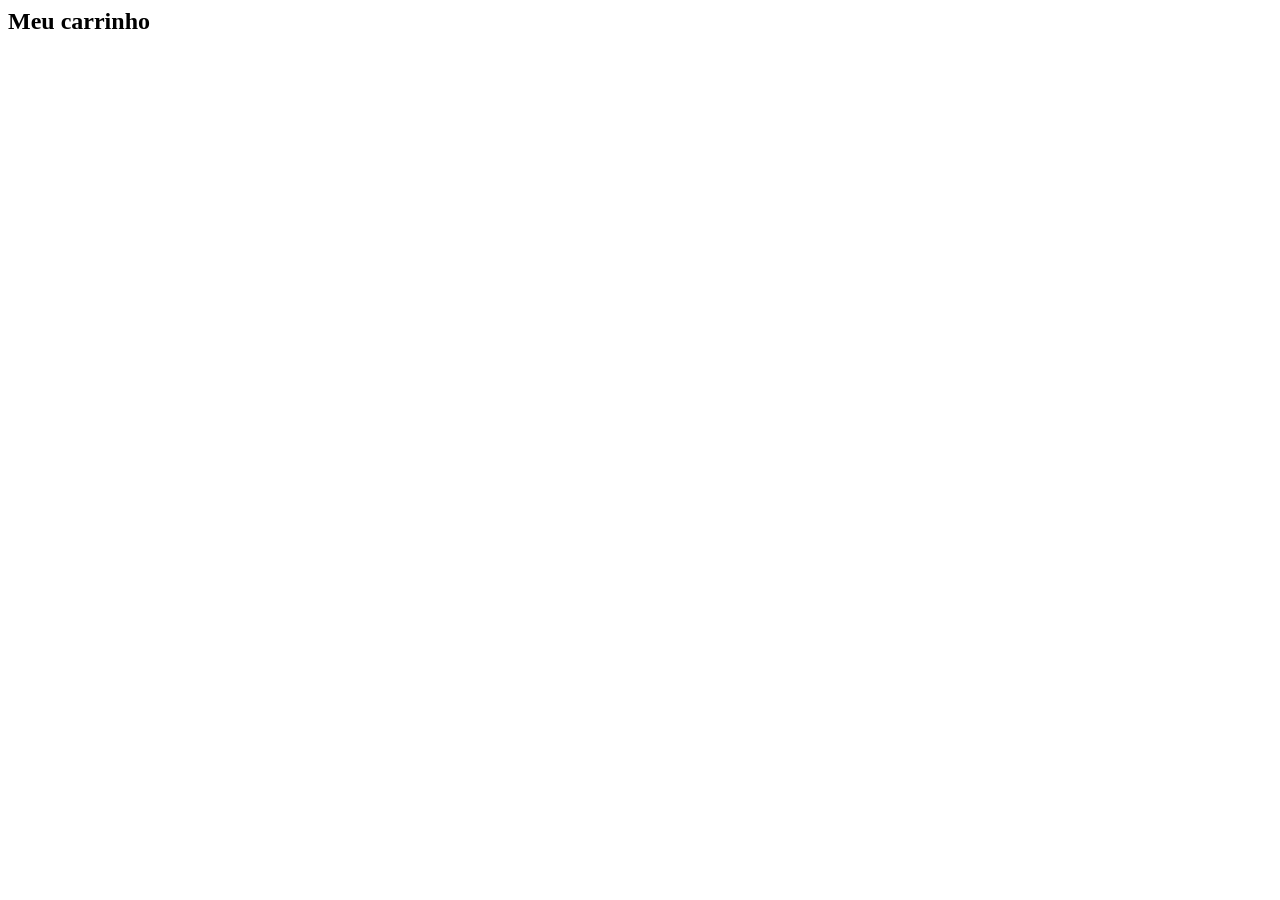
==== carrinho.html @ 20a490d4 "Add files via upload" ====
<!DOCTYPE html>
<html lang="pt-BR">
<head>
<meta charset="UTF-8">
<meta name="viewport" content="width=device-width, initial-scale=1">
<title>Carrinho - Sonora</title>
<link rel="stylesheet" href="css/style.css">
</head>
<body data-pagina="carrinho">
<main class="wrap pagina">
<h2 class="t" style="margin-top:0">Meu carrinho</h2><div id="carrinho"></div>
</main>
<script src="js/dados.js"></script>
<script src="js/carrinho.js"></script>
<script src="js/layout.js"></script>
<script src="js/app.js"></script>
</body>
</html>
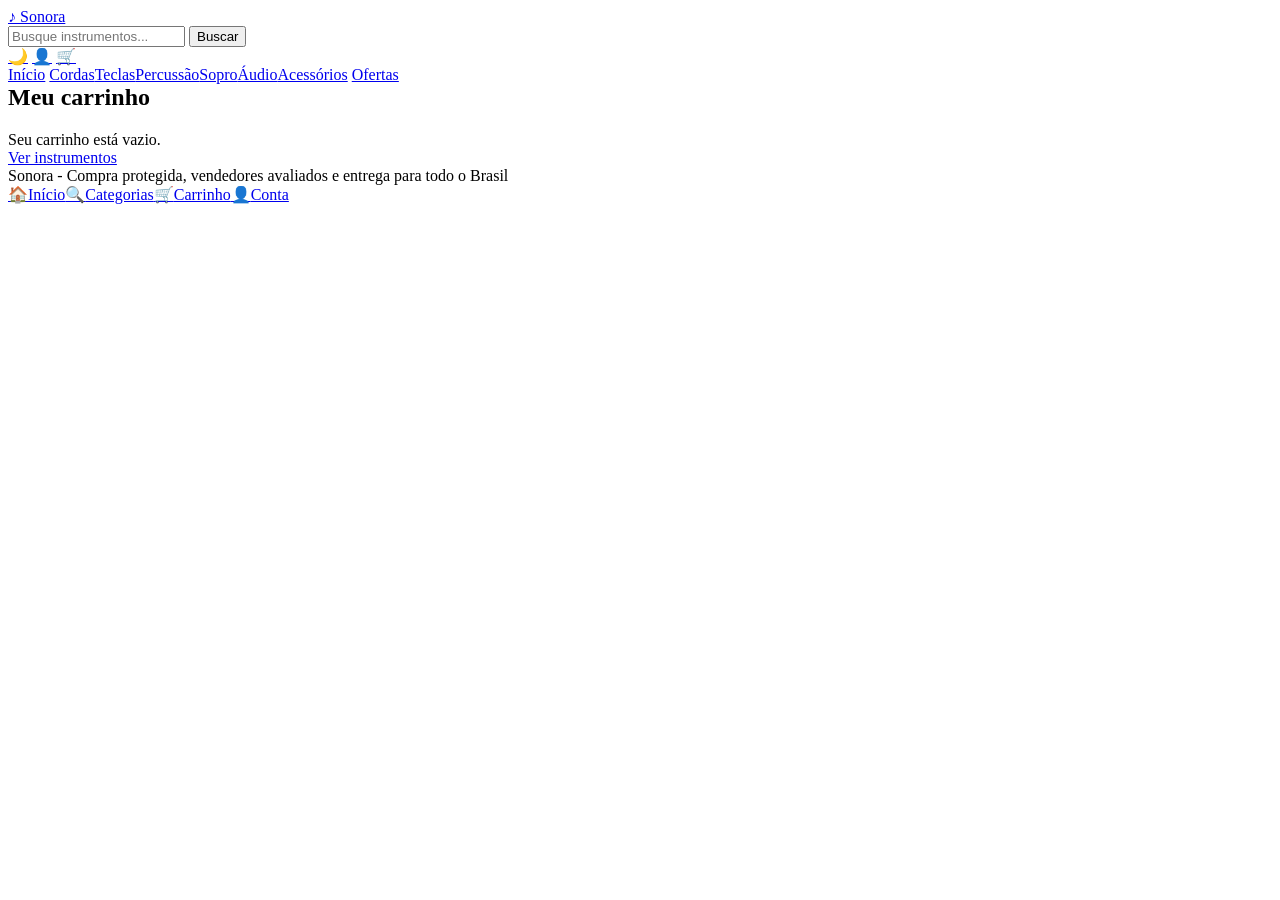
==== commit fe097f11: "Simplify script imports in carrinho.html Replaced multiple script imports with a single script impor" ====
--- a/carrinho.html
+++ b/carrinho.html
@@ -10,9 +10,6 @@
 <main class="wrap pagina">
 <h2 class="t" style="margin-top:0">Meu carrinho</h2><div id="carrinho"></div>
 </main>
-<script src="js/dados.js"></script>
-<script src="js/carrinho.js"></script>
-<script src="js/layout.js"></script>
-<script src="js/app.js"></script>
+<script src="script.js"></script>
 </body>
 </html>
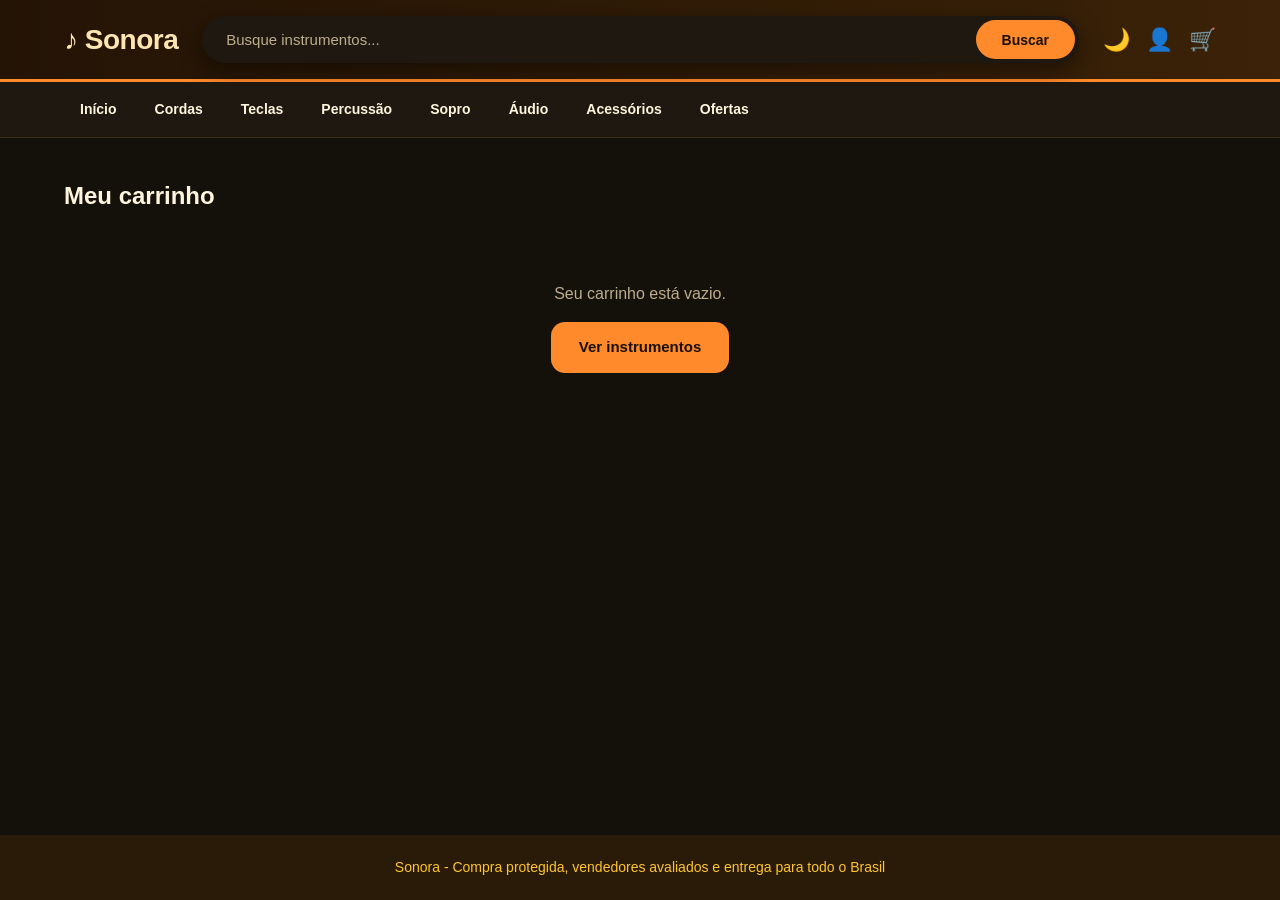
==== commit 7aaed6bf: "Fix stylesheet link in carrinho.html" ====
--- a/carrinho.html
+++ b/carrinho.html
@@ -4,7 +4,7 @@
 <meta charset="UTF-8">
 <meta name="viewport" content="width=device-width, initial-scale=1">
 <title>Carrinho - Sonora</title>
-<link rel="stylesheet" href="css/style.css">
+<link rel="stylesheet" href="style.css">
 </head>
 <body data-pagina="carrinho">
 <main class="wrap pagina">
--- a/style.css
+++ b/style.css
@@ -0,0 +1,208 @@
+:root{--bg:#14100A;--sf:#1E1810;--sf2:#2A2114;--bd:#3A2E1B;--tx:#FFF4DC;--mt:#BFAE8C;--pr:#FF8A2B;--pr2:#FF9F4D;--onpr:#1A0F00;--ac:#FFC629;--onac:#1A0F00;--pc:#FFB454;--ok:#4ADE80;--okbg:#12301E;--hd1:#241405;--hd2:#3B2208;--onhd:#FFE6B0;--h1:#2A1A08;--h2:#4A2A0A;--htx:#FFF4DC;--sh:0 8px 24px rgba(0,0,0,.45);--er:#F87171}
+html[data-tema=claro]{--bg:#FFFBF2;--sf:#FFFFFF;--sf2:#FFF3D6;--bd:#F3E3B8;--tx:#2A1B05;--mt:#7A6A4F;--pr:#E5560A;--pr2:#C94A07;--onpr:#FFFFFF;--ac:#FFC629;--onac:#2A1B05;--pc:#C2500A;--ok:#15803D;--okbg:#DCFCE7;--hd1:#F26B0F;--hd2:#FFC629;--onhd:#2A1B05;--h1:#2A1B05;--h2:#5A3208;--htx:#FFFFFF;--sh:0 6px 20px rgba(122,74,0,.10);--er:#B91C1C}
+main.pagina{padding-top:40px;padding-bottom:56px}
+html{scroll-behavior:smooth}
+*{box-sizing:border-box;margin:0;padding:0}
+body{font-family:Poppins,"Segoe UI",Arial,sans-serif;background:var(--bg);color:var(--tx);line-height:1.5;min-height:100vh;display:flex;flex-direction:column}
+.wrap{max-width:1312px;margin:0 auto;padding:0 64px;width:100%}
+a{color:inherit}
+.topo{background:linear-gradient(90deg,var(--hd1),var(--hd2));border-bottom:3px solid var(--pr)}
+.topo .wrap{display:flex;align-items:center;gap:24px;padding-top:16px;padding-bottom:16px}
+.logo{font-size:28px;font-weight:800;letter-spacing:-.5px;color:var(--onhd);text-decoration:none}
+.busca{flex:1;min-width:0;display:flex;background:var(--sf);border-radius:999px;padding:4px;box-shadow:var(--sh)}
+.busca input{flex:1;min-width:0;border:0;background:transparent;padding:11px 20px;font-size:15px;color:var(--tx);outline:0}
+.busca input::placeholder{color:var(--mt)}
+.busca button{border:0;cursor:pointer;display:grid;place-items:center;background:var(--pr);color:var(--onpr);padding:0 26px;border-radius:999px;font-weight:700;font-size:14px;text-decoration:none}
+.icos{display:flex;gap:16px;align-items:center;font-size:22px;color:var(--onhd)}
+.icos a,.icos label{text-decoration:none;cursor:pointer;line-height:1}
+.menu{background:var(--sf);border-bottom:1px solid var(--bd)}
+.menu .wrap{display:flex;gap:6px;padding-top:10px;padding-bottom:10px;overflow-x:auto;scrollbar-width:none}
+.menu .wrap::-webkit-scrollbar{display:none}
+.menu a{white-space:nowrap;text-decoration:none;font-weight:600;font-size:14px;padding:7px 16px;border-radius:999px;transition:background .2s}
+.menu a:hover{background:var(--sf2)}
+.menu .dir{margin-left:auto}
+main{flex:1}
+.hero{display:grid;grid-template-columns:1fr 300px;gap:32px;align-items:center;background:linear-gradient(120deg,var(--h1),var(--h2));color:var(--htx);border-radius:28px;padding:48px 56px;box-shadow:var(--sh)}
+.selo{display:inline-block;background:var(--ac);color:var(--onac);font-size:12px;font-weight:700;padding:5px 12px;border-radius:999px;margin-bottom:14px}
+.hero h1{font-size:44px;line-height:1.15;margin-bottom:12px}
+.hero p{font-size:17px;opacity:.9;margin-bottom:24px;max-width:520px}
+.btn{display:inline-block;background:var(--pr);color:var(--onpr);border-radius:14px;padding:14px 28px;font-size:15px;font-weight:700;text-decoration:none;text-align:center;transition:background .2s}
+.btn:hover{background:var(--pr2)}
+.btn-sec{background:var(--ac);color:var(--onac)}
+.conf{display:grid;grid-template-columns:repeat(3,1fr);gap:20px;margin-top:24px}
+.conf div{background:var(--sf);border:1px solid var(--bd);border-radius:16px;padding:14px 18px;font-weight:600;font-size:14px}
+.conf small{display:block;color:var(--mt);font-weight:400;font-size:12px}
+.t{display:flex;justify-content:space-between;align-items:baseline;font-size:24px;margin:40px 0 20px}
+.t a{font-size:14px;color:var(--pc);font-weight:600;text-decoration:none}
+.grade{display:grid;grid-template-columns:repeat(4,1fr);gap:24px}
+.g3{grid-template-columns:repeat(3,1fr)}
+.cat{background:var(--sf);border:1px solid var(--bd);border-radius:22px;padding:26px 16px;text-align:center;font-weight:700;font-size:17px;text-decoration:none;box-shadow:var(--sh)}
+.cat span{display:grid;place-items:center;width:76px;height:76px;margin:0 auto 12px;border-radius:50%;background:var(--ac);font-size:38px}
+.cat small{display:block;color:var(--mt);font-weight:500;font-size:12px}
+.card{position:relative;display:block;background:var(--sf);border:1px solid var(--bd);border-radius:22px;padding:16px;text-decoration:none;box-shadow:var(--sh);transition:transform .2s}
+.card:hover{transform:translateY(-4px)}
+.foto{background:var(--sf2);border-radius:16px;height:180px;margin-bottom:14px}
+.tag{position:absolute;top:26px;left:26px;z-index:1;background:var(--pr);color:var(--onpr);font-size:12px;font-weight:700;padding:3px 10px;border-radius:999px}
+.card h3{font-size:15px;font-weight:600;margin-bottom:6px}
+.estrelas{color:var(--pr);font-size:13px;margin-bottom:6px}
+.estrelas small{color:var(--mt)}
+.antes{color:var(--mt);font-size:13px;text-decoration:line-through}
+.preco{font-size:22px;font-weight:800;color:var(--pc)}
+.frete{display:inline-block;margin-top:6px;background:var(--okbg);color:var(--ok);font-size:11px;font-weight:700;padding:3px 10px;border-radius:999px}
+.fk{display:none}
+.fbtn{display:none;background:var(--sf);border:1px solid var(--bd);border-radius:12px;padding:10px 16px;font-weight:600;font-size:14px;cursor:pointer;margin-bottom:16px;width:fit-content}
+.layout{display:grid;grid-template-columns:280px 1fr;gap:32px;align-items:start}
+.filtros{background:var(--sf);border:1px solid var(--bd);border-radius:22px;padding:24px;box-shadow:var(--sh)}
+.filtros h2{font-size:20px;margin-bottom:6px}
+.filtros h3{font-size:12px;text-transform:uppercase;letter-spacing:.08em;color:var(--mt);margin:18px 0 8px}
+.filtros label{display:flex;gap:10px;align-items:center;margin-bottom:8px;font-size:14px}
+.filtros input{accent-color:var(--pr);width:16px;height:16px}
+.ordem{display:flex;justify-content:space-between;align-items:center;gap:12px;margin-bottom:14px;font-size:15px}
+.sel{background:var(--sf);border:1px solid var(--bd);border-radius:12px;padding:8px 14px;font-size:13px;white-space:nowrap}
+.chips{display:flex;flex-wrap:wrap;gap:8px;margin-bottom:20px}
+.chip{background:var(--sf2);border:1px solid var(--bd);border-radius:999px;padding:5px 14px;font-size:12px;font-weight:600}
+.caminho{color:var(--mt);font-size:14px;margin-bottom:20px}
+.caminho a{color:var(--pc);text-decoration:none}
+.produto{display:grid;grid-template-columns:1fr 1fr 360px;gap:32px;align-items:start}
+.gal .foto{height:420px;border:1px solid var(--bd)}
+.mini{display:flex;gap:12px}
+.mini div{width:76px;height:76px;border:2px solid var(--bd);border-radius:14px;background:var(--sf2)}
+.mini .on{border-color:var(--pr)}
+.info h1{font-size:30px;line-height:1.25;margin:10px 0 10px}
+.info ul{margin:16px 0;padding-left:20px;line-height:1.9;color:var(--mt)}
+.vend{display:flex;gap:12px;align-items:center;background:var(--sf);border:1px solid var(--bd);border-radius:16px;padding:14px 16px}
+.vend span{display:grid;place-items:center;width:44px;height:44px;border-radius:50%;background:var(--ac);color:var(--onac);font-weight:800}
+.vend small{display:block;color:var(--mt)}
+.compra{background:var(--sf);border:2px solid var(--pr);border-radius:22px;padding:26px;box-shadow:var(--sh)}
+.compra .preco{font-size:36px}
+.compra p{color:var(--mt);font-size:14px;margin-top:8px}
+.compra .btn{display:block;margin-top:14px}
+.aval{background:var(--sf);border:1px solid var(--bd);border-radius:22px;padding:26px;margin-top:32px}
+.aval h2{font-size:20px;margin-bottom:8px}
+.aval div{border-top:1px solid var(--bd);padding:14px 0 0;margin-top:14px}
+.aval p{color:var(--mt)}
+.duas{display:grid;grid-template-columns:1fr 380px;gap:32px;align-items:start}
+.linha{display:flex;gap:20px;align-items:center;background:var(--sf);border:1px solid var(--bd);border-radius:22px;padding:16px;margin-bottom:16px;box-shadow:var(--sh)}
+.linha .foto{width:110px;height:110px;margin:0;flex:none}
+.linha .emo{display:grid;place-items:center;font-size:44px}
+.dados{flex:1;font-size:14px;color:var(--mt)}
+.dados b{display:block;color:var(--tx);font-size:16px}
+.qtd{background:var(--sf2);border:1px solid var(--bd);border-radius:12px;padding:8px 16px;font-weight:700}
+.resumo{background:var(--sf);border:2px solid var(--pr);border-radius:22px;padding:26px;box-shadow:var(--sh)}
+.resumo h3{margin-bottom:14px}
+.resumo p{display:flex;justify-content:space-between;gap:12px;margin-bottom:10px;color:var(--mt);font-size:14px}
+.resumo .total{font-size:20px;font-weight:800;color:var(--tx);border-top:1px solid var(--bd);padding-top:14px}
+.resumo .btn{display:block;margin-top:18px}
+.resumo small{display:block;margin-top:14px;color:var(--mt);text-align:center}
+.link{display:inline-block;color:var(--pc);font-weight:600;text-decoration:none;margin-top:6px}
+.passos{display:flex;gap:12px;margin-bottom:28px}
+.passos div{flex:1;background:var(--sf2);border-radius:999px;padding:9px 12px;font-size:13px;font-weight:600;color:var(--mt);text-align:center}
+.passos .feito{background:var(--ac);color:var(--onac)}
+.form{background:var(--sf);border:1px solid var(--bd);border-radius:22px;padding:26px;margin-bottom:22px;box-shadow:var(--sh)}
+.form h3{margin-bottom:14px}
+.campos{display:grid;grid-template-columns:1fr 1fr;gap:14px}
+.campos.um{grid-template-columns:1fr}
+.form input:not([type=checkbox]):not([type=radio]),.form select{width:100%;padding:13px 16px;border:2px solid var(--bd);border-radius:12px;font-size:15px;background:var(--bg);color:var(--tx)}
+.form input::placeholder{color:var(--mt)}
+.form .btn{display:block;margin-top:16px}
+.form label{display:flex;gap:10px;align-items:center;margin:8px 0;font-size:14px}
+.form input[type=checkbox]{accent-color:var(--pr);width:16px;height:16px}
+.pagto{display:flex;gap:12px;margin-bottom:14px}
+.pagto div{flex:1;padding:14px 8px;border:2px solid var(--bd);border-radius:14px;text-align:center;font-weight:600;color:var(--mt);font-size:14px}
+.pagto .ativo{border-color:var(--pr);background:var(--sf2);color:var(--tx)}
+.centro{max-width:520px;margin:0 auto;text-align:center}
+.centro p{color:var(--mt)}
+.centro h2{font-size:26px;margin-bottom:16px}
+.centro .form{text-align:left}
+.centro .resumo{text-align:left;margin:24px 0}
+.centro .btn{display:block;margin-top:12px}
+.icone{display:grid;place-items:center;width:88px;height:88px;border-radius:50%;background:var(--ac);color:var(--onac);font-size:44px;font-weight:800;margin:0 auto 18px}
+.rodape{background:var(--h1);color:var(--ac);text-align:center;padding:22px 16px;font-size:14px}
+.tabs{display:none}
+@media(max-width:1100px){.wrap{padding:0 32px}.produto{grid-template-columns:1fr 1fr}.compra{grid-column:1/-1}.grade{grid-template-columns:repeat(3,1fr)}.g3{grid-template-columns:repeat(2,1fr)}.hero h1{font-size:36px}}
+@media(max-width:900px){.layout,.duas{grid-template-columns:1fr}.filtros{display:none}.fk:checked~.filtros{display:block;margin-bottom:16px}.fbtn{display:block}}
+@media(max-width:700px){
+.wrap{padding:0 16px}
+body{padding-bottom:68px}
+.topo .wrap{flex-wrap:wrap;gap:12px;padding-top:12px;padding-bottom:12px}
+.logo{font-size:24px;order:1;flex:1}
+.icos{order:2}
+.busca{order:3;flex:1 1 100%}
+.busca input{padding:10px 16px;font-size:14px}
+.busca button{border:0;cursor:pointer;padding:0 18px}
+.menu .dir{margin-left:0}
+main.pagina{padding-top:20px;padding-bottom:32px}
+.hero{grid-template-columns:1fr;padding:22px;border-radius:22px;gap:18px}
+.hero .foto{order:-1;height:150px;margin:0}
+.hero h1{font-size:26px}
+.hero p{font-size:15px;margin-bottom:16px}
+.conf{grid-template-columns:1fr;gap:10px}
+.t{font-size:19px;margin:28px 0 14px}
+.grade,.g3{grid-template-columns:repeat(2,1fr);gap:12px}
+.cat{padding:18px 8px;font-size:15px}
+.cat span{width:58px;height:58px;font-size:28px}
+.card{padding:10px;border-radius:18px}
+.tag{top:16px;left:16px}
+.foto{height:120px;margin-bottom:10px}
+.card h3{font-size:13px}
+.preco{font-size:18px}
+.ordem{flex-direction:column;align-items:flex-start;font-size:14px}
+.produto{grid-template-columns:1fr;gap:20px}
+.gal .foto{height:260px}
+.mini div{width:60px;height:60px}
+.info h1{font-size:22px}
+.compra{padding:20px}
+.compra .preco{font-size:30px}
+.aval{padding:18px;margin-top:20px}
+.linha{flex-wrap:wrap;gap:12px;padding:12px}
+.linha .foto{width:80px;height:80px}
+.dados{flex:1 1 calc(100% - 110px)}
+.campos{grid-template-columns:1fr}
+.form,.resumo{padding:18px;border-radius:18px}
+.passos{gap:6px}
+.passos div{font-size:11px;padding:7px 4px}
+.pagto{gap:8px}
+.centro h2{font-size:22px}
+.tabs{display:flex;position:fixed;bottom:0;left:0;right:0;z-index:10;justify-content:space-around;padding:8px 8px 12px;background:var(--sf);border-top:1px solid var(--bd)}
+.tabs a{display:flex;flex-direction:column;align-items:center;font-size:11px;font-weight:600;color:var(--mt);text-decoration:none}
+.tabs span{font-size:20px}
+}
+.foto img{width:100%;height:100%;object-fit:contain;background:#fff;border-radius:inherit;display:block}
+.menu a.on{background:var(--ac);color:var(--onac)}
+.tabs a.on{color:var(--pc)}
+.cart{position:relative}
+.badge{position:absolute;top:-8px;right:-10px;background:var(--pr);color:var(--onpr);font-size:11px;font-weight:700;min-width:18px;height:18px;border-radius:999px;display:grid;place-items:center;padding:0 4px}
+.card>a{display:block;text-decoration:none;color:inherit}
+.card .add{display:block;width:100%;margin-top:10px;padding:10px;font-size:14px;border:0;cursor:pointer}
+.desc{font-size:12px;color:var(--mt);display:-webkit-box;-webkit-line-clamp:2;-webkit-box-orient:vertical;overflow:hidden;margin-bottom:6px}
+.descp{color:var(--mt)}
+.ctl{display:inline-flex;align-items:center;border:1px solid var(--bd);border-radius:12px;background:var(--sf2);overflow:hidden}
+.ctl button{border:0;background:transparent;color:var(--tx);width:36px;height:38px;font-size:18px;font-weight:700;cursor:pointer}
+.ctl span{min-width:34px;text-align:center;font-weight:700}
+.compra .ctl{margin-top:14px}
+.compra button.btn{width:100%;border:0;cursor:pointer}
+.rem{background:none;border:0;color:var(--er);cursor:pointer;font-size:13px;font-weight:600;margin-top:6px}
+.cupom{display:flex;gap:8px;margin:12px 0}
+.cupom input{flex:1;min-width:0;padding:10px 14px;border:2px solid var(--bd);border-radius:12px;background:var(--bg);color:var(--tx);font-size:14px}
+.cupom button{border:0;background:var(--ac);color:var(--onac);border-radius:12px;padding:0 16px;font-weight:700;cursor:pointer}
+.resumo button.btn,.form button.btn{width:100%;border:0;cursor:pointer;display:block;margin-top:18px}
+.resumo a.btn{display:block}
+.campo{display:flex;flex-direction:column}
+.erro{color:var(--er);font-size:12px;margin-top:4px}
+.opcoes{display:grid;grid-template-columns:repeat(3,1fr);gap:10px;margin-bottom:14px}
+.opcoes label{margin:0;display:block;cursor:pointer}
+.opcoes input{display:none}
+.opcoes span{display:block;padding:14px 6px;border:2px solid var(--bd);border-radius:14px;text-align:center;font-weight:600;font-size:14px;color:var(--mt)}
+.opcoes input:checked+span{border-color:var(--pr);background:var(--sf2);color:var(--tx)}
+.pix{text-align:center}
+.qr{width:168px;height:168px;margin:12px auto;display:grid;grid-template-columns:repeat(21,1fr);background:#fff;padding:6px;border-radius:10px}
+.qr i{background:#fff}
+.qr i.p{background:#000}
+.pix input{margin:8px 0}
+.item{display:flex;justify-content:space-between;gap:12px;margin-bottom:8px;font-size:14px;color:var(--mt)}
+.vazio{text-align:center;padding:48px 16px;color:var(--mt)}
+.vazio .btn{margin-top:16px}
+.toast{position:fixed;left:50%;bottom:90px;transform:translateX(-50%) translateY(20px);background:var(--ac);color:var(--onac);font-weight:700;padding:12px 22px;border-radius:999px;opacity:0;pointer-events:none;transition:.3s;z-index:20;box-shadow:var(--sh)}
+.toast.on{opacity:1;transform:translateX(-50%)}
+.filtros select,.ordem select{color:var(--tx)}
+[hidden]{display:none!important}
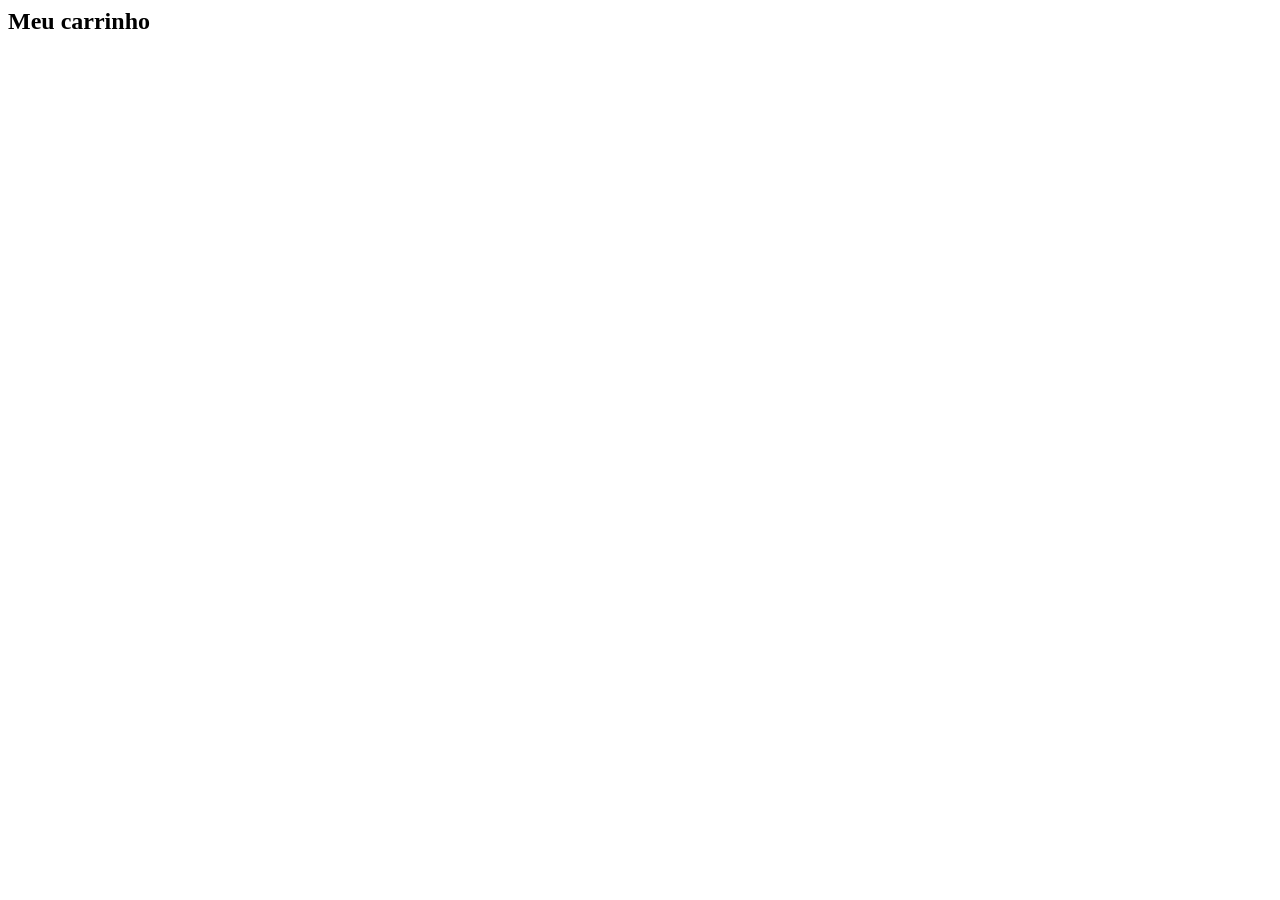
==== commit 266cebc6: "Add files via upload" ====
--- a/carrinho.html
+++ b/carrinho.html
@@ -4,12 +4,15 @@
 <meta charset="UTF-8">
 <meta name="viewport" content="width=device-width, initial-scale=1">
 <title>Carrinho - Sonora</title>
-<link rel="stylesheet" href="style.css">
+<link rel="stylesheet" href="css/style.css">
 </head>
 <body data-pagina="carrinho">
 <main class="wrap pagina">
 <h2 class="t" style="margin-top:0">Meu carrinho</h2><div id="carrinho"></div>
 </main>
-<script src="script.js"></script>
+<script src="js/dados.js"></script>
+<script src="js/carrinho.js"></script>
+<script src="js/layout.js"></script>
+<script src="js/app.js"></script>
 </body>
 </html>
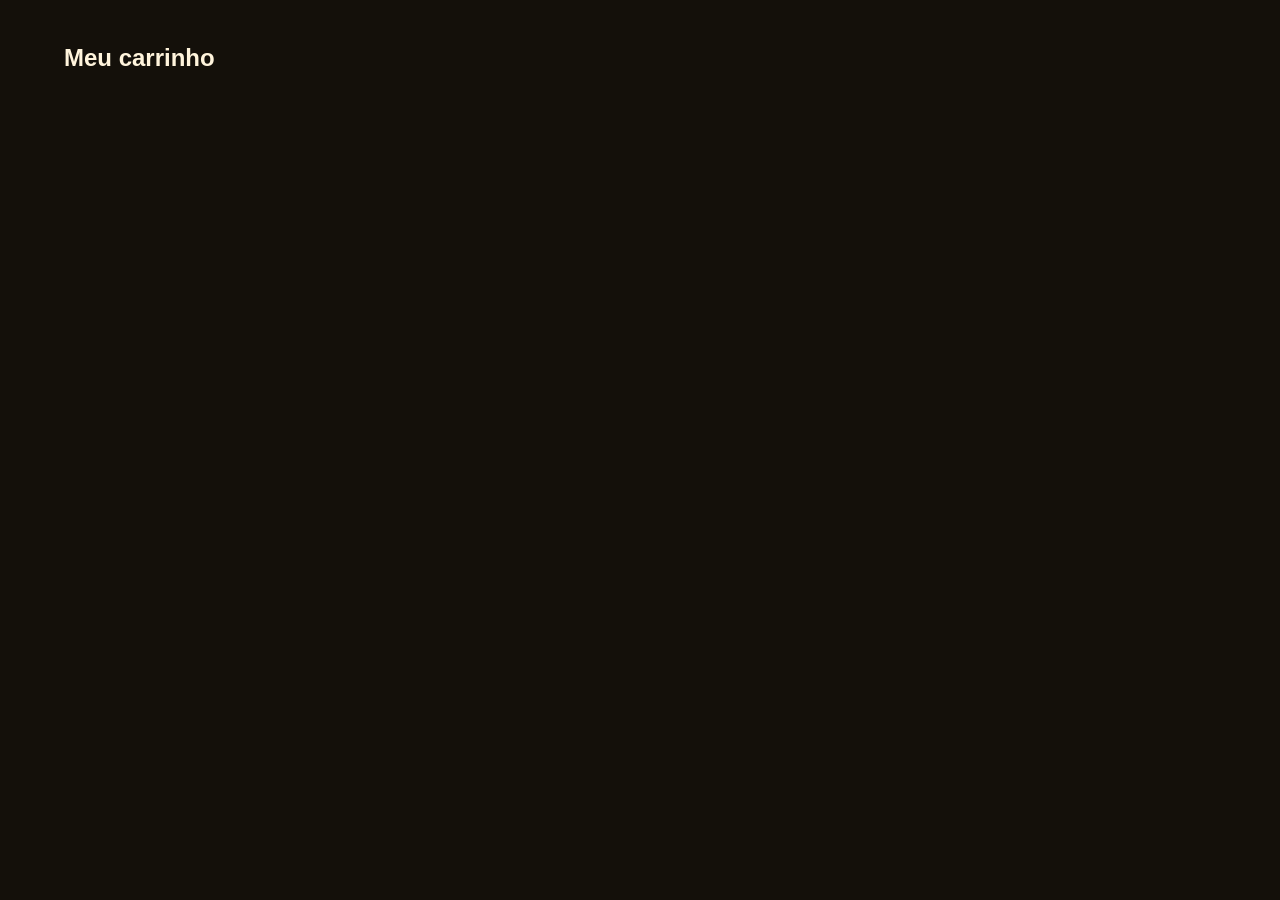
==== commit c9513704: "Update stylesheet link and script references in HTML" ====
--- a/carrinho.html
+++ b/carrinho.html
@@ -4,15 +4,12 @@
 <meta charset="UTF-8">
 <meta name="viewport" content="width=device-width, initial-scale=1">
 <title>Carrinho - Sonora</title>
-<link rel="stylesheet" href="css/style.css">
+<link rel="stylesheet" href="style.css">
 </head>
 <body data-pagina="carrinho">
 <main class="wrap pagina">
 <h2 class="t" style="margin-top:0">Meu carrinho</h2><div id="carrinho"></div>
 </main>
-<script src="js/dados.js"></script>
-<script src="js/carrinho.js"></script>
-<script src="js/layout.js"></script>
-<script src="js/app.js"></script>
+<script src="script.html"></script>
 </body>
 </html>
--- a/style.css
+++ b/style.css
@@ -0,0 +1,208 @@
+:root{--bg:#14100A;--sf:#1E1810;--sf2:#2A2114;--bd:#3A2E1B;--tx:#FFF4DC;--mt:#BFAE8C;--pr:#FF8A2B;--pr2:#FF9F4D;--onpr:#1A0F00;--ac:#FFC629;--onac:#1A0F00;--pc:#FFB454;--ok:#4ADE80;--okbg:#12301E;--hd1:#241405;--hd2:#3B2208;--onhd:#FFE6B0;--h1:#2A1A08;--h2:#4A2A0A;--htx:#FFF4DC;--sh:0 8px 24px rgba(0,0,0,.45);--er:#F87171}
+html[data-tema=claro]{--bg:#FFFBF2;--sf:#FFFFFF;--sf2:#FFF3D6;--bd:#F3E3B8;--tx:#2A1B05;--mt:#7A6A4F;--pr:#E5560A;--pr2:#C94A07;--onpr:#FFFFFF;--ac:#FFC629;--onac:#2A1B05;--pc:#C2500A;--ok:#15803D;--okbg:#DCFCE7;--hd1:#F26B0F;--hd2:#FFC629;--onhd:#2A1B05;--h1:#2A1B05;--h2:#5A3208;--htx:#FFFFFF;--sh:0 6px 20px rgba(122,74,0,.10);--er:#B91C1C}
+main.pagina{padding-top:40px;padding-bottom:56px}
+html{scroll-behavior:smooth}
+*{box-sizing:border-box;margin:0;padding:0}
+body{font-family:Poppins,"Segoe UI",Arial,sans-serif;background:var(--bg);color:var(--tx);line-height:1.5;min-height:100vh;display:flex;flex-direction:column}
+.wrap{max-width:1312px;margin:0 auto;padding:0 64px;width:100%}
+a{color:inherit}
+.topo{background:linear-gradient(90deg,var(--hd1),var(--hd2));border-bottom:3px solid var(--pr)}
+.topo .wrap{display:flex;align-items:center;gap:24px;padding-top:16px;padding-bottom:16px}
+.logo{font-size:28px;font-weight:800;letter-spacing:-.5px;color:var(--onhd);text-decoration:none}
+.busca{flex:1;min-width:0;display:flex;background:var(--sf);border-radius:999px;padding:4px;box-shadow:var(--sh)}
+.busca input{flex:1;min-width:0;border:0;background:transparent;padding:11px 20px;font-size:15px;color:var(--tx);outline:0}
+.busca input::placeholder{color:var(--mt)}
+.busca button{border:0;cursor:pointer;display:grid;place-items:center;background:var(--pr);color:var(--onpr);padding:0 26px;border-radius:999px;font-weight:700;font-size:14px;text-decoration:none}
+.icos{display:flex;gap:16px;align-items:center;font-size:22px;color:var(--onhd)}
+.icos a,.icos label{text-decoration:none;cursor:pointer;line-height:1}
+.menu{background:var(--sf);border-bottom:1px solid var(--bd)}
+.menu .wrap{display:flex;gap:6px;padding-top:10px;padding-bottom:10px;overflow-x:auto;scrollbar-width:none}
+.menu .wrap::-webkit-scrollbar{display:none}
+.menu a{white-space:nowrap;text-decoration:none;font-weight:600;font-size:14px;padding:7px 16px;border-radius:999px;transition:background .2s}
+.menu a:hover{background:var(--sf2)}
+.menu .dir{margin-left:auto}
+main{flex:1}
+.hero{display:grid;grid-template-columns:1fr 300px;gap:32px;align-items:center;background:linear-gradient(120deg,var(--h1),var(--h2));color:var(--htx);border-radius:28px;padding:48px 56px;box-shadow:var(--sh)}
+.selo{display:inline-block;background:var(--ac);color:var(--onac);font-size:12px;font-weight:700;padding:5px 12px;border-radius:999px;margin-bottom:14px}
+.hero h1{font-size:44px;line-height:1.15;margin-bottom:12px}
+.hero p{font-size:17px;opacity:.9;margin-bottom:24px;max-width:520px}
+.btn{display:inline-block;background:var(--pr);color:var(--onpr);border-radius:14px;padding:14px 28px;font-size:15px;font-weight:700;text-decoration:none;text-align:center;transition:background .2s}
+.btn:hover{background:var(--pr2)}
+.btn-sec{background:var(--ac);color:var(--onac)}
+.conf{display:grid;grid-template-columns:repeat(3,1fr);gap:20px;margin-top:24px}
+.conf div{background:var(--sf);border:1px solid var(--bd);border-radius:16px;padding:14px 18px;font-weight:600;font-size:14px}
+.conf small{display:block;color:var(--mt);font-weight:400;font-size:12px}
+.t{display:flex;justify-content:space-between;align-items:baseline;font-size:24px;margin:40px 0 20px}
+.t a{font-size:14px;color:var(--pc);font-weight:600;text-decoration:none}
+.grade{display:grid;grid-template-columns:repeat(4,1fr);gap:24px}
+.g3{grid-template-columns:repeat(3,1fr)}
+.cat{background:var(--sf);border:1px solid var(--bd);border-radius:22px;padding:26px 16px;text-align:center;font-weight:700;font-size:17px;text-decoration:none;box-shadow:var(--sh)}
+.cat span{display:grid;place-items:center;width:76px;height:76px;margin:0 auto 12px;border-radius:50%;background:var(--ac);font-size:38px}
+.cat small{display:block;color:var(--mt);font-weight:500;font-size:12px}
+.card{position:relative;display:block;background:var(--sf);border:1px solid var(--bd);border-radius:22px;padding:16px;text-decoration:none;box-shadow:var(--sh);transition:transform .2s}
+.card:hover{transform:translateY(-4px)}
+.foto{background:var(--sf2);border-radius:16px;height:180px;margin-bottom:14px}
+.tag{position:absolute;top:26px;left:26px;z-index:1;background:var(--pr);color:var(--onpr);font-size:12px;font-weight:700;padding:3px 10px;border-radius:999px}
+.card h3{font-size:15px;font-weight:600;margin-bottom:6px}
+.estrelas{color:var(--pr);font-size:13px;margin-bottom:6px}
+.estrelas small{color:var(--mt)}
+.antes{color:var(--mt);font-size:13px;text-decoration:line-through}
+.preco{font-size:22px;font-weight:800;color:var(--pc)}
+.frete{display:inline-block;margin-top:6px;background:var(--okbg);color:var(--ok);font-size:11px;font-weight:700;padding:3px 10px;border-radius:999px}
+.fk{display:none}
+.fbtn{display:none;background:var(--sf);border:1px solid var(--bd);border-radius:12px;padding:10px 16px;font-weight:600;font-size:14px;cursor:pointer;margin-bottom:16px;width:fit-content}
+.layout{display:grid;grid-template-columns:280px 1fr;gap:32px;align-items:start}
+.filtros{background:var(--sf);border:1px solid var(--bd);border-radius:22px;padding:24px;box-shadow:var(--sh)}
+.filtros h2{font-size:20px;margin-bottom:6px}
+.filtros h3{font-size:12px;text-transform:uppercase;letter-spacing:.08em;color:var(--mt);margin:18px 0 8px}
+.filtros label{display:flex;gap:10px;align-items:center;margin-bottom:8px;font-size:14px}
+.filtros input{accent-color:var(--pr);width:16px;height:16px}
+.ordem{display:flex;justify-content:space-between;align-items:center;gap:12px;margin-bottom:14px;font-size:15px}
+.sel{background:var(--sf);border:1px solid var(--bd);border-radius:12px;padding:8px 14px;font-size:13px;white-space:nowrap}
+.chips{display:flex;flex-wrap:wrap;gap:8px;margin-bottom:20px}
+.chip{background:var(--sf2);border:1px solid var(--bd);border-radius:999px;padding:5px 14px;font-size:12px;font-weight:600}
+.caminho{color:var(--mt);font-size:14px;margin-bottom:20px}
+.caminho a{color:var(--pc);text-decoration:none}
+.produto{display:grid;grid-template-columns:1fr 1fr 360px;gap:32px;align-items:start}
+.gal .foto{height:420px;border:1px solid var(--bd)}
+.mini{display:flex;gap:12px}
+.mini div{width:76px;height:76px;border:2px solid var(--bd);border-radius:14px;background:var(--sf2)}
+.mini .on{border-color:var(--pr)}
+.info h1{font-size:30px;line-height:1.25;margin:10px 0 10px}
+.info ul{margin:16px 0;padding-left:20px;line-height:1.9;color:var(--mt)}
+.vend{display:flex;gap:12px;align-items:center;background:var(--sf);border:1px solid var(--bd);border-radius:16px;padding:14px 16px}
+.vend span{display:grid;place-items:center;width:44px;height:44px;border-radius:50%;background:var(--ac);color:var(--onac);font-weight:800}
+.vend small{display:block;color:var(--mt)}
+.compra{background:var(--sf);border:2px solid var(--pr);border-radius:22px;padding:26px;box-shadow:var(--sh)}
+.compra .preco{font-size:36px}
+.compra p{color:var(--mt);font-size:14px;margin-top:8px}
+.compra .btn{display:block;margin-top:14px}
+.aval{background:var(--sf);border:1px solid var(--bd);border-radius:22px;padding:26px;margin-top:32px}
+.aval h2{font-size:20px;margin-bottom:8px}
+.aval div{border-top:1px solid var(--bd);padding:14px 0 0;margin-top:14px}
+.aval p{color:var(--mt)}
+.duas{display:grid;grid-template-columns:1fr 380px;gap:32px;align-items:start}
+.linha{display:flex;gap:20px;align-items:center;background:var(--sf);border:1px solid var(--bd);border-radius:22px;padding:16px;margin-bottom:16px;box-shadow:var(--sh)}
+.linha .foto{width:110px;height:110px;margin:0;flex:none}
+.linha .emo{display:grid;place-items:center;font-size:44px}
+.dados{flex:1;font-size:14px;color:var(--mt)}
+.dados b{display:block;color:var(--tx);font-size:16px}
+.qtd{background:var(--sf2);border:1px solid var(--bd);border-radius:12px;padding:8px 16px;font-weight:700}
+.resumo{background:var(--sf);border:2px solid var(--pr);border-radius:22px;padding:26px;box-shadow:var(--sh)}
+.resumo h3{margin-bottom:14px}
+.resumo p{display:flex;justify-content:space-between;gap:12px;margin-bottom:10px;color:var(--mt);font-size:14px}
+.resumo .total{font-size:20px;font-weight:800;color:var(--tx);border-top:1px solid var(--bd);padding-top:14px}
+.resumo .btn{display:block;margin-top:18px}
+.resumo small{display:block;margin-top:14px;color:var(--mt);text-align:center}
+.link{display:inline-block;color:var(--pc);font-weight:600;text-decoration:none;margin-top:6px}
+.passos{display:flex;gap:12px;margin-bottom:28px}
+.passos div{flex:1;background:var(--sf2);border-radius:999px;padding:9px 12px;font-size:13px;font-weight:600;color:var(--mt);text-align:center}
+.passos .feito{background:var(--ac);color:var(--onac)}
+.form{background:var(--sf);border:1px solid var(--bd);border-radius:22px;padding:26px;margin-bottom:22px;box-shadow:var(--sh)}
+.form h3{margin-bottom:14px}
+.campos{display:grid;grid-template-columns:1fr 1fr;gap:14px}
+.campos.um{grid-template-columns:1fr}
+.form input:not([type=checkbox]):not([type=radio]),.form select{width:100%;padding:13px 16px;border:2px solid var(--bd);border-radius:12px;font-size:15px;background:var(--bg);color:var(--tx)}
+.form input::placeholder{color:var(--mt)}
+.form .btn{display:block;margin-top:16px}
+.form label{display:flex;gap:10px;align-items:center;margin:8px 0;font-size:14px}
+.form input[type=checkbox]{accent-color:var(--pr);width:16px;height:16px}
+.pagto{display:flex;gap:12px;margin-bottom:14px}
+.pagto div{flex:1;padding:14px 8px;border:2px solid var(--bd);border-radius:14px;text-align:center;font-weight:600;color:var(--mt);font-size:14px}
+.pagto .ativo{border-color:var(--pr);background:var(--sf2);color:var(--tx)}
+.centro{max-width:520px;margin:0 auto;text-align:center}
+.centro p{color:var(--mt)}
+.centro h2{font-size:26px;margin-bottom:16px}
+.centro .form{text-align:left}
+.centro .resumo{text-align:left;margin:24px 0}
+.centro .btn{display:block;margin-top:12px}
+.icone{display:grid;place-items:center;width:88px;height:88px;border-radius:50%;background:var(--ac);color:var(--onac);font-size:44px;font-weight:800;margin:0 auto 18px}
+.rodape{background:var(--h1);color:var(--ac);text-align:center;padding:22px 16px;font-size:14px}
+.tabs{display:none}
+@media(max-width:1100px){.wrap{padding:0 32px}.produto{grid-template-columns:1fr 1fr}.compra{grid-column:1/-1}.grade{grid-template-columns:repeat(3,1fr)}.g3{grid-template-columns:repeat(2,1fr)}.hero h1{font-size:36px}}
+@media(max-width:900px){.layout,.duas{grid-template-columns:1fr}.filtros{display:none}.fk:checked~.filtros{display:block;margin-bottom:16px}.fbtn{display:block}}
+@media(max-width:700px){
+.wrap{padding:0 16px}
+body{padding-bottom:68px}
+.topo .wrap{flex-wrap:wrap;gap:12px;padding-top:12px;padding-bottom:12px}
+.logo{font-size:24px;order:1;flex:1}
+.icos{order:2}
+.busca{order:3;flex:1 1 100%}
+.busca input{padding:10px 16px;font-size:14px}
+.busca button{border:0;cursor:pointer;padding:0 18px}
+.menu .dir{margin-left:0}
+main.pagina{padding-top:20px;padding-bottom:32px}
+.hero{grid-template-columns:1fr;padding:22px;border-radius:22px;gap:18px}
+.hero .foto{order:-1;height:150px;margin:0}
+.hero h1{font-size:26px}
+.hero p{font-size:15px;margin-bottom:16px}
+.conf{grid-template-columns:1fr;gap:10px}
+.t{font-size:19px;margin:28px 0 14px}
+.grade,.g3{grid-template-columns:repeat(2,1fr);gap:12px}
+.cat{padding:18px 8px;font-size:15px}
+.cat span{width:58px;height:58px;font-size:28px}
+.card{padding:10px;border-radius:18px}
+.tag{top:16px;left:16px}
+.foto{height:120px;margin-bottom:10px}
+.card h3{font-size:13px}
+.preco{font-size:18px}
+.ordem{flex-direction:column;align-items:flex-start;font-size:14px}
+.produto{grid-template-columns:1fr;gap:20px}
+.gal .foto{height:260px}
+.mini div{width:60px;height:60px}
+.info h1{font-size:22px}
+.compra{padding:20px}
+.compra .preco{font-size:30px}
+.aval{padding:18px;margin-top:20px}
+.linha{flex-wrap:wrap;gap:12px;padding:12px}
+.linha .foto{width:80px;height:80px}
+.dados{flex:1 1 calc(100% - 110px)}
+.campos{grid-template-columns:1fr}
+.form,.resumo{padding:18px;border-radius:18px}
+.passos{gap:6px}
+.passos div{font-size:11px;padding:7px 4px}
+.pagto{gap:8px}
+.centro h2{font-size:22px}
+.tabs{display:flex;position:fixed;bottom:0;left:0;right:0;z-index:10;justify-content:space-around;padding:8px 8px 12px;background:var(--sf);border-top:1px solid var(--bd)}
+.tabs a{display:flex;flex-direction:column;align-items:center;font-size:11px;font-weight:600;color:var(--mt);text-decoration:none}
+.tabs span{font-size:20px}
+}
+.foto img{width:100%;height:100%;object-fit:contain;background:#fff;border-radius:inherit;display:block}
+.menu a.on{background:var(--ac);color:var(--onac)}
+.tabs a.on{color:var(--pc)}
+.cart{position:relative}
+.badge{position:absolute;top:-8px;right:-10px;background:var(--pr);color:var(--onpr);font-size:11px;font-weight:700;min-width:18px;height:18px;border-radius:999px;display:grid;place-items:center;padding:0 4px}
+.card>a{display:block;text-decoration:none;color:inherit}
+.card .add{display:block;width:100%;margin-top:10px;padding:10px;font-size:14px;border:0;cursor:pointer}
+.desc{font-size:12px;color:var(--mt);display:-webkit-box;-webkit-line-clamp:2;-webkit-box-orient:vertical;overflow:hidden;margin-bottom:6px}
+.descp{color:var(--mt)}
+.ctl{display:inline-flex;align-items:center;border:1px solid var(--bd);border-radius:12px;background:var(--sf2);overflow:hidden}
+.ctl button{border:0;background:transparent;color:var(--tx);width:36px;height:38px;font-size:18px;font-weight:700;cursor:pointer}
+.ctl span{min-width:34px;text-align:center;font-weight:700}
+.compra .ctl{margin-top:14px}
+.compra button.btn{width:100%;border:0;cursor:pointer}
+.rem{background:none;border:0;color:var(--er);cursor:pointer;font-size:13px;font-weight:600;margin-top:6px}
+.cupom{display:flex;gap:8px;margin:12px 0}
+.cupom input{flex:1;min-width:0;padding:10px 14px;border:2px solid var(--bd);border-radius:12px;background:var(--bg);color:var(--tx);font-size:14px}
+.cupom button{border:0;background:var(--ac);color:var(--onac);border-radius:12px;padding:0 16px;font-weight:700;cursor:pointer}
+.resumo button.btn,.form button.btn{width:100%;border:0;cursor:pointer;display:block;margin-top:18px}
+.resumo a.btn{display:block}
+.campo{display:flex;flex-direction:column}
+.erro{color:var(--er);font-size:12px;margin-top:4px}
+.opcoes{display:grid;grid-template-columns:repeat(3,1fr);gap:10px;margin-bottom:14px}
+.opcoes label{margin:0;display:block;cursor:pointer}
+.opcoes input{display:none}
+.opcoes span{display:block;padding:14px 6px;border:2px solid var(--bd);border-radius:14px;text-align:center;font-weight:600;font-size:14px;color:var(--mt)}
+.opcoes input:checked+span{border-color:var(--pr);background:var(--sf2);color:var(--tx)}
+.pix{text-align:center}
+.qr{width:168px;height:168px;margin:12px auto;display:grid;grid-template-columns:repeat(21,1fr);background:#fff;padding:6px;border-radius:10px}
+.qr i{background:#fff}
+.qr i.p{background:#000}
+.pix input{margin:8px 0}
+.item{display:flex;justify-content:space-between;gap:12px;margin-bottom:8px;font-size:14px;color:var(--mt)}
+.vazio{text-align:center;padding:48px 16px;color:var(--mt)}
+.vazio .btn{margin-top:16px}
+.toast{position:fixed;left:50%;bottom:90px;transform:translateX(-50%) translateY(20px);background:var(--ac);color:var(--onac);font-weight:700;padding:12px 22px;border-radius:999px;opacity:0;pointer-events:none;transition:.3s;z-index:20;box-shadow:var(--sh)}
+.toast.on{opacity:1;transform:translateX(-50%)}
+.filtros select,.ordem select{color:var(--tx)}
+[hidden]{display:none!important}
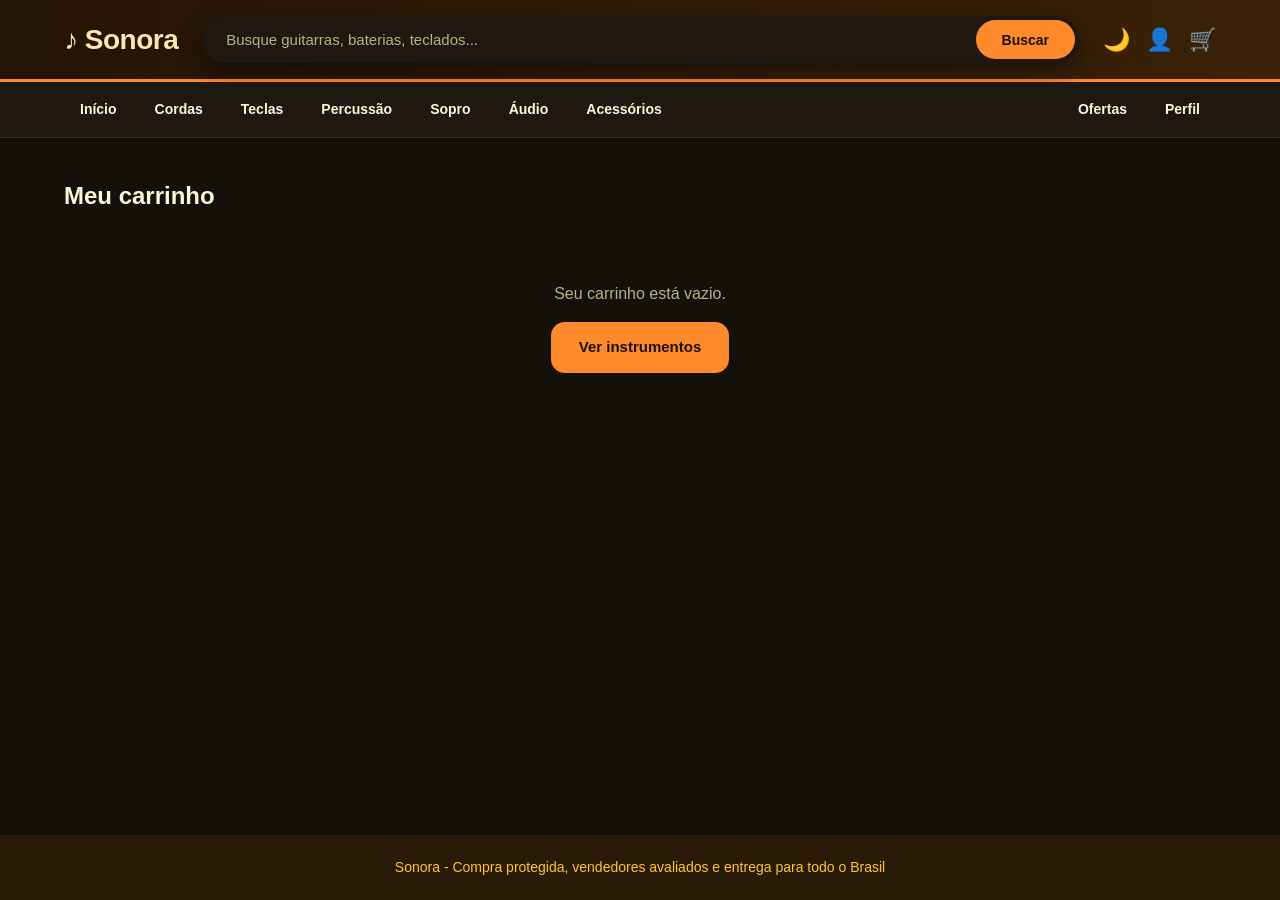
==== commit b0600a52: "Add files via upload" ====
--- a/carrinho.html
+++ b/carrinho.html
@@ -4,12 +4,12 @@
 <meta charset="UTF-8">
 <meta name="viewport" content="width=device-width, initial-scale=1">
 <title>Carrinho - Sonora</title>
-<link rel="stylesheet" href="style.css">
+<link rel="stylesheet" href="css/style.css">
 </head>
 <body data-pagina="carrinho">
 <main class="wrap pagina">
 <h2 class="t" style="margin-top:0">Meu carrinho</h2><div id="carrinho"></div>
 </main>
-<script src="script.html"></script>
+<script src="js/script.js"></script>
 </body>
 </html>
--- a/css/style.css
+++ b/css/style.css
@@ -0,0 +1,209 @@
+:root{--bg:#14100A;--sf:#1E1810;--sf2:#2A2114;--bd:#3A2E1B;--tx:#FFF4DC;--mt:#BFAE8C;--pr:#FF8A2B;--pr2:#FF9F4D;--onpr:#1A0F00;--ac:#FFC629;--onac:#1A0F00;--pc:#FFB454;--ok:#4ADE80;--okbg:#12301E;--hd1:#241405;--hd2:#3B2208;--onhd:#FFE6B0;--h1:#2A1A08;--h2:#4A2A0A;--htx:#FFF4DC;--sh:0 8px 24px rgba(0,0,0,.45);--er:#F87171}
+html[data-tema=claro]{--bg:#FFFBF2;--sf:#FFFFFF;--sf2:#FFF3D6;--bd:#F3E3B8;--tx:#2A1B05;--mt:#7A6A4F;--pr:#E5560A;--pr2:#C94A07;--onpr:#FFFFFF;--ac:#FFC629;--onac:#2A1B05;--pc:#C2500A;--ok:#15803D;--okbg:#DCFCE7;--hd1:#F26B0F;--hd2:#FFC629;--onhd:#2A1B05;--h1:#2A1B05;--h2:#5A3208;--htx:#FFFFFF;--sh:0 6px 20px rgba(122,74,0,.10);--er:#B91C1C}
+main.pagina{padding-top:40px;padding-bottom:56px}
+html{scroll-behavior:smooth}
+*{box-sizing:border-box;margin:0;padding:0}
+body{font-family:Poppins,"Segoe UI",Arial,sans-serif;background:var(--bg);color:var(--tx);line-height:1.5;min-height:100vh;display:flex;flex-direction:column}
+.wrap{max-width:1312px;margin:0 auto;padding:0 64px;width:100%}
+a{color:inherit}
+.topo{background:linear-gradient(90deg,var(--hd1),var(--hd2));border-bottom:3px solid var(--pr)}
+.topo .wrap{display:flex;align-items:center;gap:24px;padding-top:16px;padding-bottom:16px}
+.logo{font-size:28px;font-weight:800;letter-spacing:-.5px;color:var(--onhd);text-decoration:none}
+.busca{flex:1;min-width:0;display:flex;background:var(--sf);border-radius:999px;padding:4px;box-shadow:var(--sh)}
+.busca input{flex:1;min-width:0;border:0;background:transparent;padding:11px 20px;font-size:15px;color:var(--tx);outline:0}
+.busca input::placeholder{color:var(--mt)}
+.busca button{border:0;cursor:pointer;display:grid;place-items:center;background:var(--pr);color:var(--onpr);padding:0 26px;border-radius:999px;font-weight:700;font-size:14px;text-decoration:none}
+.icos{display:flex;gap:16px;align-items:center;font-size:22px;color:var(--onhd)}
+.icos a,.icos label{text-decoration:none;cursor:pointer;line-height:1}
+.menu{background:var(--sf);border-bottom:1px solid var(--bd)}
+.menu .wrap{display:flex;gap:6px;padding-top:10px;padding-bottom:10px;overflow-x:auto;scrollbar-width:none}
+.menu .wrap::-webkit-scrollbar{display:none}
+.menu a{white-space:nowrap;text-decoration:none;font-weight:600;font-size:14px;padding:7px 16px;border-radius:999px;transition:background .2s}
+.menu a:hover{background:var(--sf2)}
+.menu .dir{margin-left:auto}
+main{flex:1}
+.hero{display:grid;grid-template-columns:1fr 300px;gap:32px;align-items:center;background:linear-gradient(120deg,var(--h1),var(--h2));color:var(--htx);border-radius:28px;padding:48px 56px;box-shadow:var(--sh)}
+.selo{display:inline-block;background:var(--ac);color:var(--onac);font-size:12px;font-weight:700;padding:5px 12px;border-radius:999px;margin-bottom:14px}
+.hero h1{font-size:44px;line-height:1.15;margin-bottom:12px}
+.hero p{font-size:17px;opacity:.9;margin-bottom:24px;max-width:520px}
+.btn{display:inline-block;background:var(--pr);color:var(--onpr);border-radius:14px;padding:14px 28px;font-size:15px;font-weight:700;text-decoration:none;text-align:center;transition:background .2s}
+.btn:hover{background:var(--pr2)}
+.btn-sec{background:var(--ac);color:var(--onac)}
+.conf{display:grid;grid-template-columns:repeat(3,1fr);gap:20px;margin-top:24px}
+.conf div{background:var(--sf);border:1px solid var(--bd);border-radius:16px;padding:14px 18px;font-weight:600;font-size:14px}
+.conf small{display:block;color:var(--mt);font-weight:400;font-size:12px}
+.t{display:flex;justify-content:space-between;align-items:baseline;font-size:24px;margin:40px 0 20px}
+.t a{font-size:14px;color:var(--pc);font-weight:600;text-decoration:none}
+.grade{display:grid;grid-template-columns:repeat(4,1fr);gap:24px}
+.g3{grid-template-columns:repeat(3,1fr)}
+.cat{background:var(--sf);border:1px solid var(--bd);border-radius:22px;padding:26px 16px;text-align:center;font-weight:700;font-size:17px;text-decoration:none;box-shadow:var(--sh)}
+.cat span{display:grid;place-items:center;width:76px;height:76px;margin:0 auto 12px;border-radius:50%;background:var(--ac);font-size:38px}
+.cat small{display:block;color:var(--mt);font-weight:500;font-size:12px}
+.card{position:relative;display:block;background:var(--sf);border:1px solid var(--bd);border-radius:22px;padding:16px;text-decoration:none;box-shadow:var(--sh);transition:transform .2s}
+.card:hover{transform:translateY(-4px)}
+.foto{background:var(--sf2);border-radius:16px;height:180px;margin-bottom:14px}
+.tag{position:absolute;top:26px;left:26px;z-index:1;background:var(--pr);color:var(--onpr);font-size:12px;font-weight:700;padding:3px 10px;border-radius:999px}
+.card h3{font-size:15px;font-weight:600;margin-bottom:6px}
+.estrelas{color:var(--pr);font-size:13px;margin-bottom:6px}
+.estrelas small{color:var(--mt)}
+.antes{color:var(--mt);font-size:13px;text-decoration:line-through}
+.preco{font-size:22px;font-weight:800;color:var(--pc)}
+.frete{display:inline-block;margin-top:6px;background:var(--okbg);color:var(--ok);font-size:11px;font-weight:700;padding:3px 10px;border-radius:999px}
+.fk{display:none}
+.fbtn{display:none;background:var(--sf);border:1px solid var(--bd);border-radius:12px;padding:10px 16px;font-weight:600;font-size:14px;cursor:pointer;margin-bottom:16px;width:fit-content}
+.layout{display:grid;grid-template-columns:280px 1fr;gap:32px;align-items:start}
+.filtros{background:var(--sf);border:1px solid var(--bd);border-radius:22px;padding:24px;box-shadow:var(--sh)}
+.filtros h2{font-size:20px;margin-bottom:6px}
+.filtros h3{font-size:12px;text-transform:uppercase;letter-spacing:.08em;color:var(--mt);margin:18px 0 8px}
+.filtros label{display:flex;gap:10px;align-items:center;margin-bottom:8px;font-size:14px}
+.filtros input{accent-color:var(--pr);width:16px;height:16px}
+.ordem{display:flex;justify-content:space-between;align-items:center;gap:12px;margin-bottom:14px;font-size:15px}
+.sel{background:var(--sf);border:1px solid var(--bd);border-radius:12px;padding:8px 14px;font-size:13px;white-space:nowrap}
+.chips{display:flex;flex-wrap:wrap;gap:8px;margin-bottom:20px}
+.chip{background:var(--sf2);border:1px solid var(--bd);border-radius:999px;padding:5px 14px;font-size:12px;font-weight:600}
+.caminho{color:var(--mt);font-size:14px;margin-bottom:20px}
+.caminho a{color:var(--pc);text-decoration:none}
+.produto{display:grid;grid-template-columns:1fr 1fr 360px;gap:32px;align-items:start}
+.gal .foto{height:420px;border:1px solid var(--bd)}
+.mini{display:flex;gap:12px}
+.mini div{width:76px;height:76px;border:2px solid var(--bd);border-radius:14px;background:var(--sf2)}
+.mini .on{border-color:var(--pr)}
+.info h1{font-size:30px;line-height:1.25;margin:10px 0 10px}
+.info ul{margin:16px 0;padding-left:20px;line-height:1.9;color:var(--mt)}
+.vend{display:flex;gap:12px;align-items:center;background:var(--sf);border:1px solid var(--bd);border-radius:16px;padding:14px 16px}
+.vend span{display:grid;place-items:center;width:44px;height:44px;border-radius:50%;background:var(--ac);color:var(--onac);font-weight:800}
+.vend small{display:block;color:var(--mt)}
+.compra{background:var(--sf);border:2px solid var(--pr);border-radius:22px;padding:26px;box-shadow:var(--sh)}
+.compra .preco{font-size:36px}
+.compra p{color:var(--mt);font-size:14px;margin-top:8px}
+.compra .btn{display:block;margin-top:14px}
+.aval{background:var(--sf);border:1px solid var(--bd);border-radius:22px;padding:26px;margin-top:32px}
+.aval h2{font-size:20px;margin-bottom:8px}
+.aval div{border-top:1px solid var(--bd);padding:14px 0 0;margin-top:14px}
+.aval p{color:var(--mt)}
+.duas{display:grid;grid-template-columns:1fr 380px;gap:32px;align-items:start}
+.linha{display:flex;gap:20px;align-items:center;background:var(--sf);border:1px solid var(--bd);border-radius:22px;padding:16px;margin-bottom:16px;box-shadow:var(--sh)}
+.linha .foto{width:110px;height:110px;margin:0;flex:none}
+.linha .emo{display:grid;place-items:center;font-size:44px}
+.dados{flex:1;font-size:14px;color:var(--mt)}
+.dados b{display:block;color:var(--tx);font-size:16px}
+.qtd{background:var(--sf2);border:1px solid var(--bd);border-radius:12px;padding:8px 16px;font-weight:700}
+.resumo{background:var(--sf);border:2px solid var(--pr);border-radius:22px;padding:26px;box-shadow:var(--sh)}
+.resumo h3{margin-bottom:14px}
+.resumo p{display:flex;justify-content:space-between;gap:12px;margin-bottom:10px;color:var(--mt);font-size:14px}
+.resumo .total{font-size:20px;font-weight:800;color:var(--tx);border-top:1px solid var(--bd);padding-top:14px}
+.resumo .btn{display:block;margin-top:18px}
+.resumo small{display:block;margin-top:14px;color:var(--mt);text-align:center}
+.link{display:inline-block;color:var(--pc);font-weight:600;text-decoration:none;margin-top:6px}
+.passos{display:flex;gap:12px;margin-bottom:28px}
+.passos div{flex:1;background:var(--sf2);border-radius:999px;padding:9px 12px;font-size:13px;font-weight:600;color:var(--mt);text-align:center}
+.passos .feito{background:var(--ac);color:var(--onac)}
+.form{background:var(--sf);border:1px solid var(--bd);border-radius:22px;padding:26px;margin-bottom:22px;box-shadow:var(--sh)}
+.form h3{margin-bottom:14px}
+.campos{display:grid;grid-template-columns:1fr 1fr;gap:14px}
+.campos.um{grid-template-columns:1fr}
+.form input:not([type=checkbox]):not([type=radio]),.form select{width:100%;padding:13px 16px;border:2px solid var(--bd);border-radius:12px;font-size:15px;background:var(--bg);color:var(--tx)}
+.form input::placeholder{color:var(--mt)}
+.form .btn{display:block;margin-top:16px}
+.form label{display:flex;gap:10px;align-items:center;margin:8px 0;font-size:14px}
+.form input[type=checkbox]{accent-color:var(--pr);width:16px;height:16px}
+.pagto{display:flex;gap:12px;margin-bottom:14px}
+.pagto div{flex:1;padding:14px 8px;border:2px solid var(--bd);border-radius:14px;text-align:center;font-weight:600;color:var(--mt);font-size:14px}
+.pagto .ativo{border-color:var(--pr);background:var(--sf2);color:var(--tx)}
+.centro{max-width:520px;margin:0 auto;text-align:center}
+.centro p{color:var(--mt)}
+.centro h2{font-size:26px;margin-bottom:16px}
+.centro .form{text-align:left}
+.centro .resumo{text-align:left;margin:24px 0}
+.centro .btn{display:block;margin-top:12px}
+.icone{display:grid;place-items:center;width:88px;height:88px;border-radius:50%;background:var(--ac);color:var(--onac);font-size:44px;font-weight:800;margin:0 auto 18px}
+.rodape{background:var(--h1);color:var(--ac);text-align:center;padding:22px 16px;font-size:14px}
+.tabs{display:none}
+@media(max-width:1100px){.wrap{padding:0 32px}.produto{grid-template-columns:1fr 1fr}.compra{grid-column:1/-1}.grade{grid-template-columns:repeat(3,1fr)}.g3{grid-template-columns:repeat(2,1fr)}.hero h1{font-size:36px}}
+@media(max-width:900px){.layout,.duas{grid-template-columns:1fr}.filtros{display:none}.fk:checked~.filtros{display:block;margin-bottom:16px}.fbtn{display:block}}
+@media(max-width:700px){
+.wrap{padding:0 16px}
+body{padding-bottom:68px}
+.topo .wrap{flex-wrap:wrap;gap:12px;padding-top:12px;padding-bottom:12px}
+.logo{font-size:24px;order:1;flex:1}
+.icos{order:2}
+.busca{order:3;flex:1 1 100%}
+.busca input{padding:10px 16px;font-size:14px}
+.busca button{border:0;cursor:pointer;padding:0 18px}
+.menu .dir{margin-left:0}
+main.pagina{padding-top:20px;padding-bottom:32px}
+.hero{grid-template-columns:1fr;padding:22px;border-radius:22px;gap:18px}
+.hero .foto{order:-1;height:150px;margin:0}
+.hero h1{font-size:26px}
+.hero p{font-size:15px;margin-bottom:16px}
+.conf{grid-template-columns:1fr;gap:10px}
+.t{font-size:19px;margin:28px 0 14px}
+.grade,.g3{grid-template-columns:repeat(2,1fr);gap:12px}
+.cat{padding:18px 8px;font-size:15px}
+.cat span{width:58px;height:58px;font-size:28px}
+.card{padding:10px;border-radius:18px}
+.tag{top:16px;left:16px}
+.foto{height:120px;margin-bottom:10px}
+.card h3{font-size:13px}
+.preco{font-size:18px}
+.ordem{flex-direction:column;align-items:flex-start;font-size:14px}
+.produto{grid-template-columns:1fr;gap:20px}
+.gal .foto{height:260px}
+.mini div{width:60px;height:60px}
+.info h1{font-size:22px}
+.compra{padding:20px}
+.compra .preco{font-size:30px}
+.aval{padding:18px;margin-top:20px}
+.linha{flex-wrap:wrap;gap:12px;padding:12px}
+.linha .foto{width:80px;height:80px}
+.dados{flex:1 1 calc(100% - 110px)}
+.campos{grid-template-columns:1fr}
+.form,.resumo{padding:18px;border-radius:18px}
+.passos{gap:6px}
+.passos div{font-size:11px;padding:7px 4px}
+.pagto{gap:8px}
+.centro h2{font-size:22px}
+.tabs{display:flex;position:fixed;bottom:0;left:0;right:0;z-index:10;justify-content:space-around;padding:8px 8px 12px;background:var(--sf);border-top:1px solid var(--bd)}
+.tabs a{display:flex;flex-direction:column;align-items:center;font-size:11px;font-weight:600;color:var(--mt);text-decoration:none}
+.tabs span{font-size:20px}
+}
+.foto img{width:100%;height:100%;object-fit:contain;background:#fff;border-radius:inherit;display:block}
+.menu a.on{background:var(--ac);color:var(--onac)}
+.tabs a.on{color:var(--pc)}
+.cart{position:relative}
+.badge{position:absolute;top:-8px;right:-10px;background:var(--pr);color:var(--onpr);font-size:11px;font-weight:700;min-width:18px;height:18px;border-radius:999px;display:grid;place-items:center;padding:0 4px}
+.card>a{display:block;text-decoration:none;color:inherit}
+.card .add{display:block;width:100%;margin-top:10px;padding:10px;font-size:14px;border:0;cursor:pointer}
+.desc{font-size:12px;color:var(--mt);display:-webkit-box;-webkit-line-clamp:2;-webkit-box-orient:vertical;overflow:hidden;margin-bottom:6px}
+.descp{color:var(--mt)}
+.ctl{display:inline-flex;align-items:center;border:1px solid var(--bd);border-radius:12px;background:var(--sf2);overflow:hidden}
+.ctl button{border:0;background:transparent;color:var(--tx);width:36px;height:38px;font-size:18px;font-weight:700;cursor:pointer}
+.ctl span{min-width:34px;text-align:center;font-weight:700}
+.compra .ctl{margin-top:14px}
+.compra button.btn{width:100%;border:0;cursor:pointer}
+.rem{background:none;border:0;color:var(--er);cursor:pointer;font-size:13px;font-weight:600;margin-top:6px}
+.cupom{display:flex;gap:8px;margin:12px 0}
+.cupom input{flex:1;min-width:0;padding:10px 14px;border:2px solid var(--bd);border-radius:12px;background:var(--bg);color:var(--tx);font-size:14px}
+.cupom button{border:0;background:var(--ac);color:var(--onac);border-radius:12px;padding:0 16px;font-weight:700;cursor:pointer}
+.resumo button.btn,.form button.btn{width:100%;border:0;cursor:pointer;display:block;margin-top:18px}
+.resumo a.btn{display:block}
+.campo{display:flex;flex-direction:column}
+.erro{color:var(--er);font-size:12px;margin-top:4px}
+.opcoes{display:grid;grid-template-columns:repeat(3,1fr);gap:10px;margin-bottom:14px}
+.opcoes label{margin:0;display:block;cursor:pointer}
+.opcoes input{display:none}
+.opcoes span{display:block;padding:14px 6px;border:2px solid var(--bd);border-radius:14px;text-align:center;font-weight:600;font-size:14px;color:var(--mt)}
+.opcoes input:checked+span{border-color:var(--pr);background:var(--sf2);color:var(--tx)}
+.pix{text-align:center}
+.qr{width:168px;height:168px;margin:12px auto;display:grid;grid-template-columns:repeat(21,1fr);background:#fff;padding:6px;border-radius:10px}
+.qr i{background:#fff}
+.qr i.p{background:#000}
+.pix input{margin:8px 0}
+.item{display:flex;justify-content:space-between;gap:12px;margin-bottom:8px;font-size:14px;color:var(--mt)}
+.vazio{text-align:center;padding:48px 16px;color:var(--mt)}
+.vazio .btn{margin-top:16px}
+.toast{position:fixed;left:50%;bottom:90px;transform:translateX(-50%) translateY(20px);background:var(--ac);color:var(--onac);font-weight:700;padding:12px 22px;border-radius:999px;opacity:0;pointer-events:none;transition:.3s;z-index:20;box-shadow:var(--sh)}
+.toast.on{opacity:1;transform:translateX(-50%)}
+.filtros select,.ordem select{color:var(--tx)}
+[hidden]{display:none!important}
+button,input,select{font-family:inherit}
